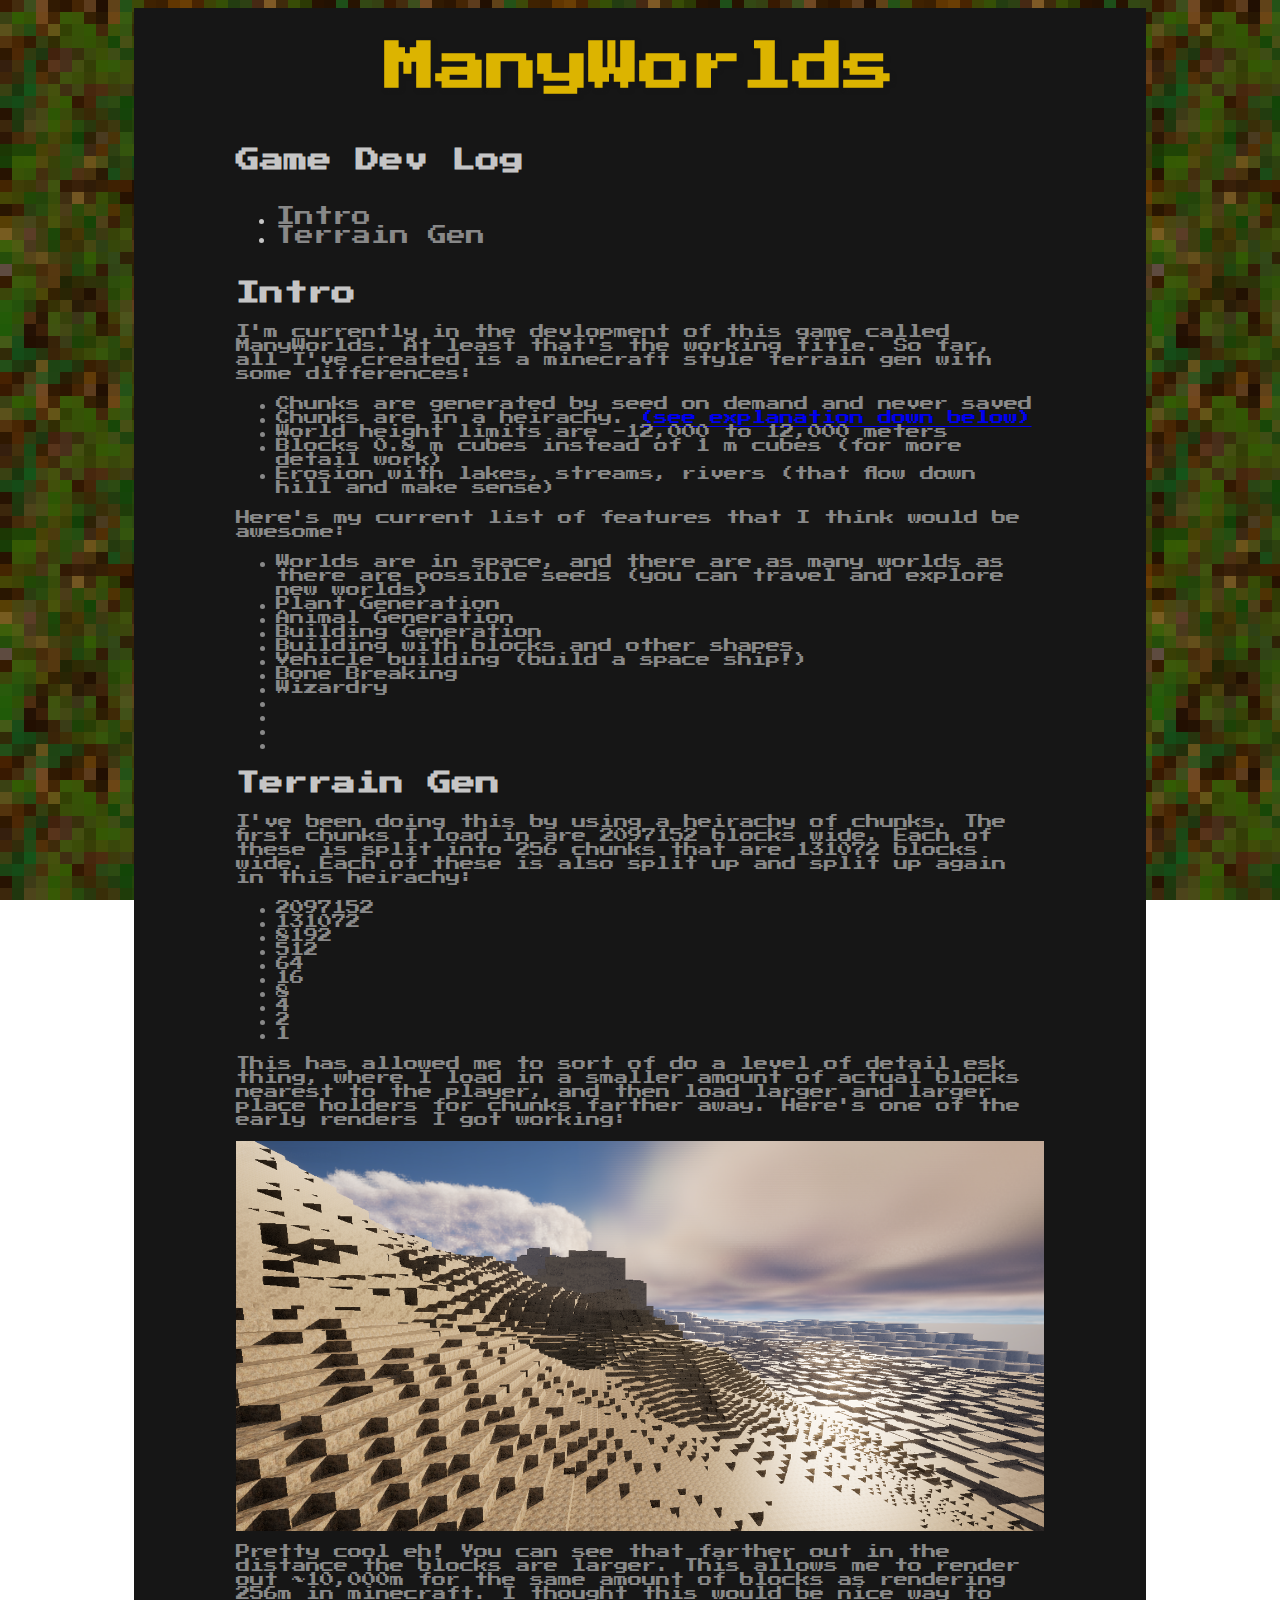
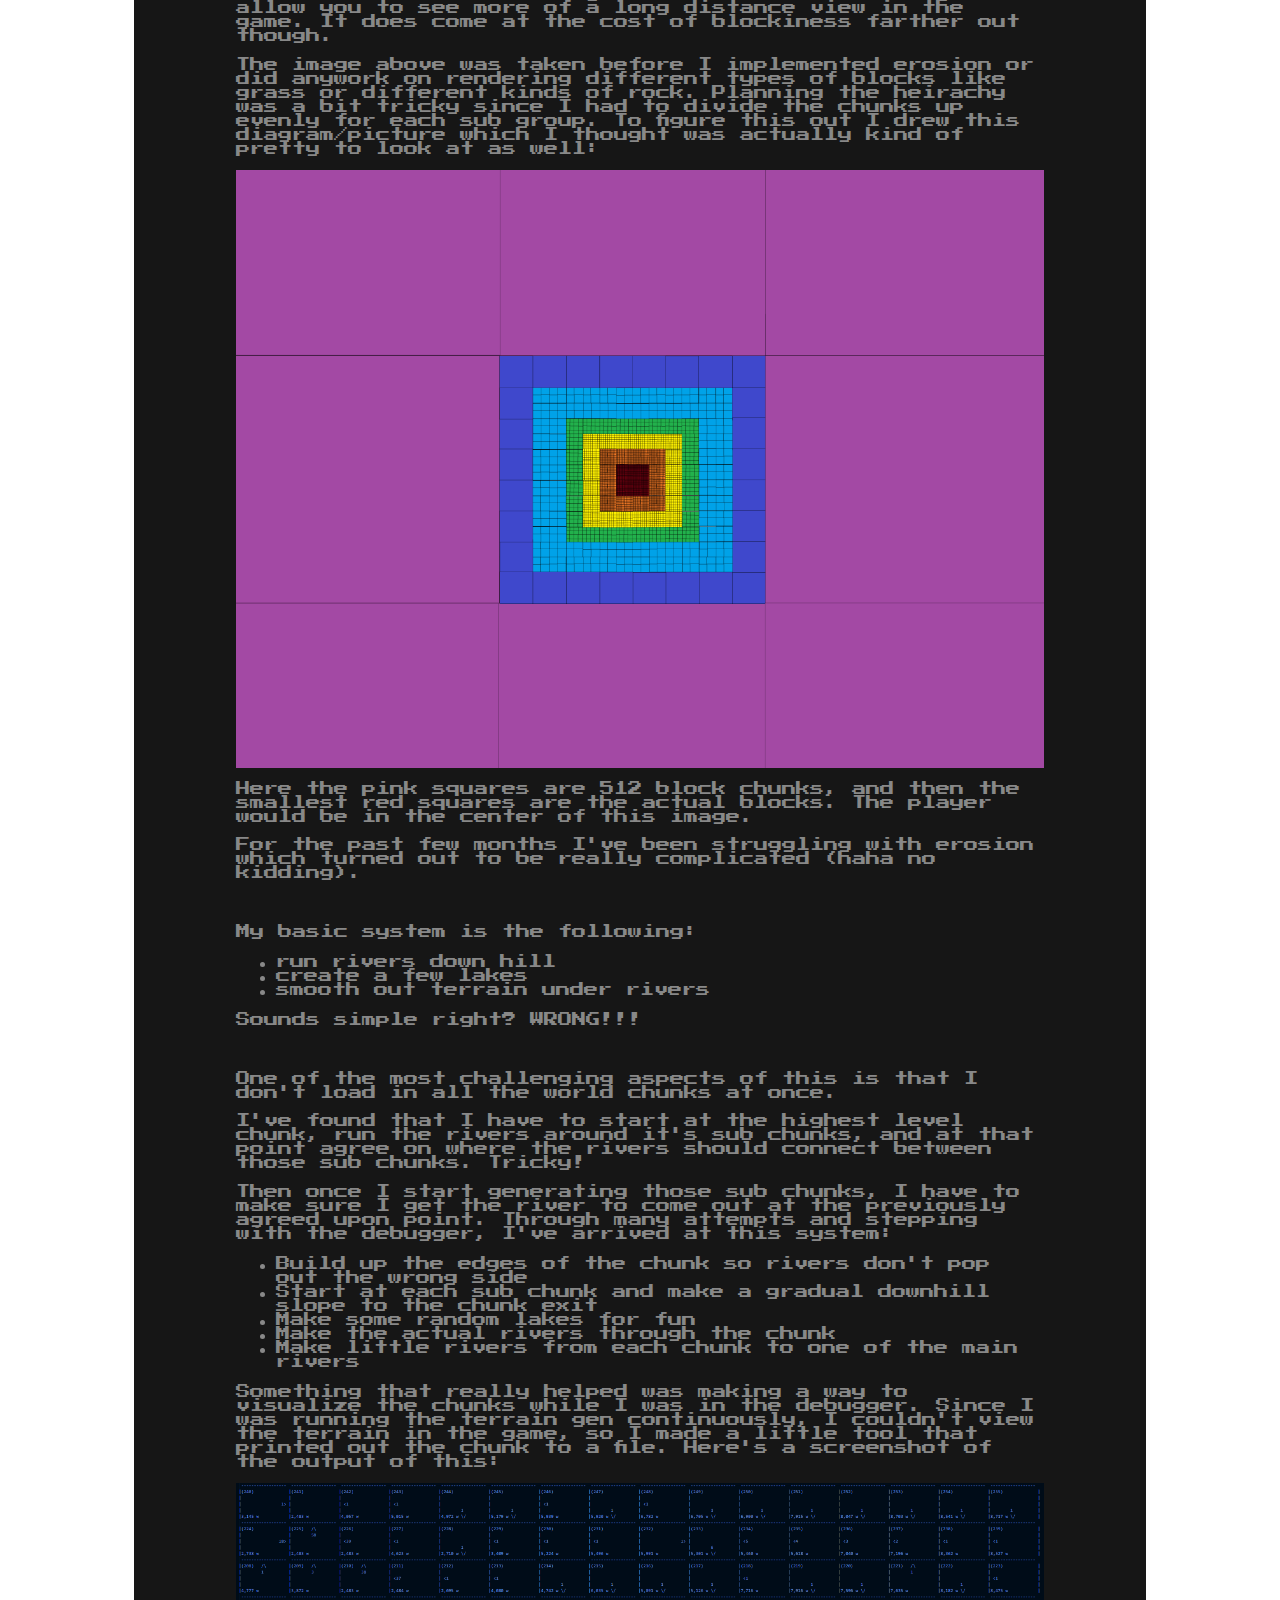
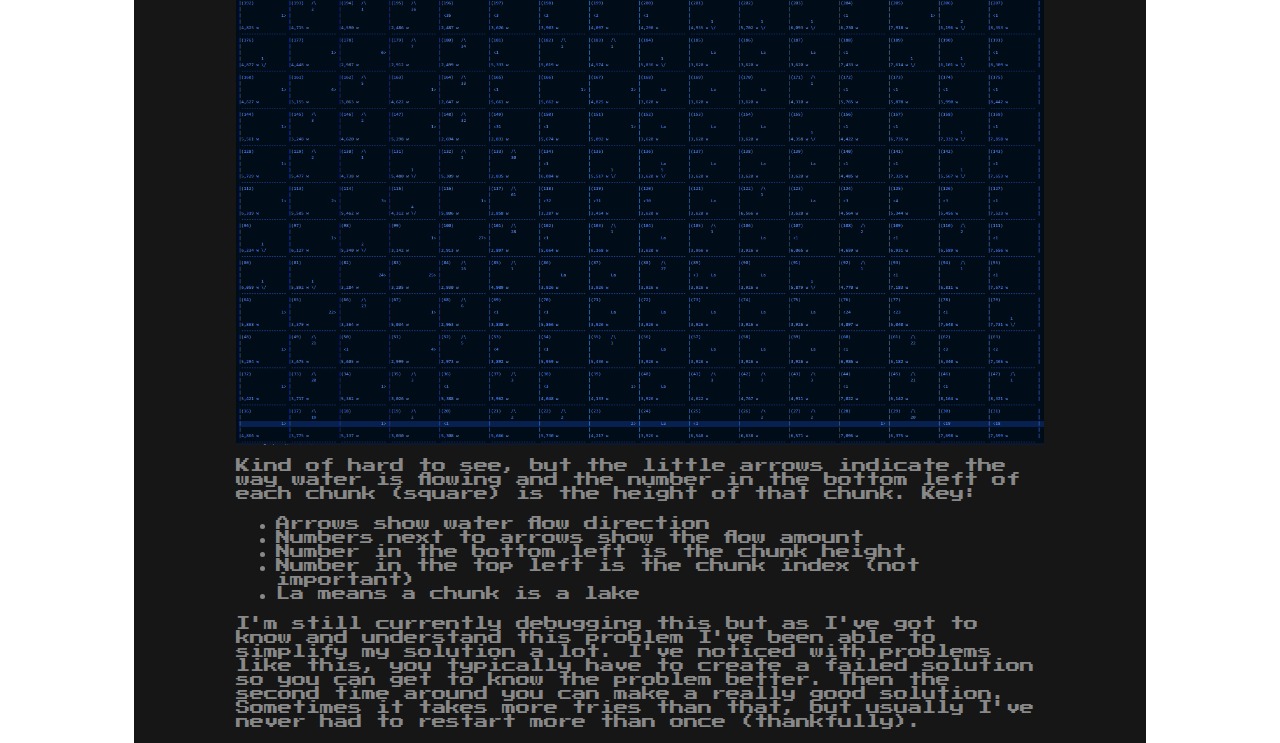
==== pages/game_dev/pages/manyworlds.html @ d238dbfd "Made manyworlds page" ====
<!DOCTYPE html>
<html lang="en">
<head>
    <meta charset="UTF-8">
    <meta name="viewport" content="width=device-width, initial-scale=1.0">
    <title>Game Dev</title>
    <meta name="Game dev log on current projects">
    <link rel="stylesheet" href="manyworlds.css">

    <script src="templates/navItem.js"></script>

    <!-- Google Fonts -->
    <link rel="preconnect" href="https://fonts.googleapis.com">
    <link rel="preconnect" href="https://fonts.gstatic.com" crossorigin>
    <link href="https://fonts.googleapis.com/css2?family=Jacquarda+Bastarda+9&family=Press+Start+2P&display=swap" rel="stylesheet">
</head>
<body>
    <div id="startArea">
        <div id="widthSet">

            <div id="marginSet">
                <header id="title">
                    <h1>ManyWorlds</h1>
                </header>
                
    
    
                <h2>Game Dev Log</h2>
    
                <div id="navbar">
                    <ul>
                        <li><a class="contentsListItem" href="#intro">Intro</a></li>
                        <li><a class="contentsListItem" href="#terrainGen">Terrain Gen</a></li>
                    </ul>
                </div>
    
                <div id="content">
                    <div id="intro">
                        <h2>Intro</h2>
                        <p class="text">
                            I'm currently in the devlopment of this game called ManyWorlds. At least that's the working title. 
                            So far, all I've created is a minecraft style terrain gen with some differences:
                        </p>
                        <ul>
                            <li class="text">Chunks are generated by seed on demand and never saved</li>
                            <li class="text">Chunks are in a heirachy. <a href="#terrainGen">(see explanation down below)</a></li>
                            <li class="text">World height limits are -12,000 to 12,000 meters</li>
                            <li class="text">Blocks 0.8 m cubes instead of 1 m cubes (for more detail work)</li>
                            <li class="text">Erosion with lakes, streams, rivers (that flow down hill and make sense)</li>
                        </ul>
                        <p class="text">
                            Here's my current list of features that I think would be awesome:
                        </p>
                        <ul>
                            <li class="text">Worlds are in space, and there are as many worlds as there are possible seeds (you can travel and explore new worlds)</li>
                            <li class="text">Plant Generation</li>
                            <li class="text">Animal Generation</li>
                            <li class="text">Building Generation</li>
                            <li class="text">Building with blocks and other shapes</li>
                            <li class="text">Vehicle building (build a space ship!)</li>
                            <li class="text">Bone Breaking</li>
                            <li class="text">Wizardry</li>
                            <li class="text"></li>
                            <li class="text"></li>
                            <li class="text"></li>
                            <li class="text"></li>
                        </ul>
                    </div>
                    <div id="terrainGen">
                        <h2>Terrain Gen</h2>
                        <p class="text">
                            I've been doing this by using a heirachy of chunks. The first chunks I load in are 2097152 blocks wide.
                            Each of these is split into 256 chunks that are 131072 blocks wide. Each of these is also split up and split
                            up again in this heirachy:
                        </p>
                        <ul>
                            <li class="text">2097152</li>
                            <li class="text">131072</li>
                            <li class="text">8192</li>
                            <li class="text">512</li>
                            <li class="text">64</li>
                            <li class="text">16</li>
                            <li class="text">8</li>
                            <li class="text">4</li>
                            <li class="text">2</li>
                            <li class="text">1</li>
                        </ul>
                        <p class="text">
                            This has allowed me to sort of do a level of detail esk thing, where I load in a smaller amount of actual blocks nearest
                            to the player, and then load larger and larger place holders for chunks farther away. Here's one of the early renders I 
                            got working:
                        </p>
                        <img class="pic" src="../../../images/game-dev/worldGenInitial.png">
                        <p class="text">
                            Pretty cool eh! You can see that farther out in the distance the blocks are larger. This allows me to render out ~10,000m for the
                            same amount of blocks as rendering 256m in minecraft. I thought this would be nice way to allow you to see more of a long distance view in the game.
                            It does come at the cost of blockiness farther out though.
                        </p>
                        <p class="text">
                            The image above was taken before I implemented erosion or did anywork on rendering different types of blocks like grass or different kinds of rock.
                            Planning the heirachy was a bit tricky since I had to divide the chunks up evenly for each sub group. To figure this out I drew this diagram/picture which
                            I thought was actually kind of pretty to look at as well:
                        </p>
                        <img class="pic" src="../../../images/game-dev/ChunksMore.png">
                        <p class="text">
                            Here the pink squares are 512 block chunks, and then the smallest red squares are the actual blocks. The player would be in 
                            the center of this image.
                        </p>
                        <p class="text">
                            For the past few months I've been struggling with erosion which turned out to be really complicated (haha no kidding). 
                        </p>
                        <br>
                        <p class="text">
                            My basic system is the following:
                        </p>
                        <ul>
                            <li class="text">run rivers down hill</li>
                            <li class="text">create a few lakes</li>
                            <li class="text">smooth out terrain under rivers</li>
                        </ul>
                        <p class="text">
                            Sounds simple right? WRONG!!!
                        </p>
                        <br>
                        <p class="text">
                            One of the most challenging aspects of this is that I don't load in all the world chunks at once.
                        </p>
                        <p class="text">
                            I've found that I have to start at the highest level chunk, run the rivers around it's sub chunks, and at that point agree on where the rivers should connect
                            between those sub chunks. Tricky!
                        </p>
                        <p class="text">
                            Then once I start generating those sub chunks, I have to make sure I get the river to come out at the previously agreed upon point. Through many attempts and
                            stepping with the debugger, I've arrived at this system:
                        </p>
                        <ul>
                            <li class="text">Build up the edges of the chunk so rivers don't pop out the wrong side</li>
                            <li class="text">Start at each sub chunk and make a gradual downhill slope to the chunk exit</li>
                            <li class="text">Make some random lakes for fun</li>
                            <li class="text">Make the actual rivers through the chunk</li>
                            <li class="text">Make little rivers from each chunk to one of the main rivers</li>
                        </ul>
                        <p class="text">
                            Something that really helped was making a way to visualize the chunks while I was in the debugger. Since I was running the terrain gen continuously, I couldn't view
                            the terrain in the game, so I made a little tool that printed out the chunk to a file. Here's a screenshot of the output of this:
                        </p>
                        <img class="pic" src="../../../images/game-dev/Screenshot 2024-02-19 204008.png">
                        <p class="text">
                            Kind of hard to see, but the little arrows indicate the way water is flowing and the number in the bottom left of each chunk (square) is the height of that chunk. 
                            Key:
                        </p>
                        <ul>
                            <li class="text">Arrows show water flow direction</li>
                            <li class="text">Numbers next to arrows show the flow amount</li>
                            <li class="text">Number in the bottom left is the chunk height</li>
                            <li class="text">Number in the top left is the chunk index (not important)</li>
                            <li class="text">La means a chunk is a lake</li>
                        </ul>
                        <p class="text">
                            I'm still currently debugging this but as I've got to know and understand this problem I've been able to simplify my solution a lot. I've noticed with problems like
                            this, you typically have to create a failed solution so you can get to know the problem better. Then the second time around you can make a really good solution. Sometimes
                            it takes more tries than that, but usually I've never had to restart more than once (thankfully).
                        </p>


                </div>
            </div>
            
    
        </div>
    </div>
    


</body>
</html>
---- pages/game_dev/pages/manyworlds.css ----
body {
    /* background-color: #183262; */
    background-image: url('../../../images/game-dev/moss_sparse.png');
    background-size: 30%;
    background-repeat: repeat;
    background-attachment: fixed; /* This will make the background image fixed, creating a parallax effect */


    color: #c5c5c5;

    font-family: "Press Start 2P", system-ui;
    font-weight: 400;
    font-style: normal;
}


#startArea {
    display: flex;
    flex-direction: column;
    align-items: center;
    justify-content: top;
    height: 100vh;

}

#widthSet {
    display: flex;
    flex-direction: column;
    align-items: center;
    justify-content: top;
    width: 80%;

    background-color: #161616;
}

#marginSet {
    width: 80%;
}


#title {
    display: flex;
    flex-direction: column;
    justify-content: center;  /* align horizontal */
    align-items: center;  /* align vertical */
    text-align: center;
    flex: 3;
    color:#dcb400;
    font-size: 1.6em;
    text-shadow: 2px 2px 4px #161616;
}


#navbar {

    display: flex;
    flex-direction: column;
    
    justify-content: space-between;  /* align horizontal */
    align-items: start;  /* align vertical */
    
}

.contentsListItem {
    color: #888888;
    text-decoration: none;
    font-size: 1.2em;
}

.text {
    
    color: #888888;
    font-size: .9em;
}

.pic {
    width: 100%;
}
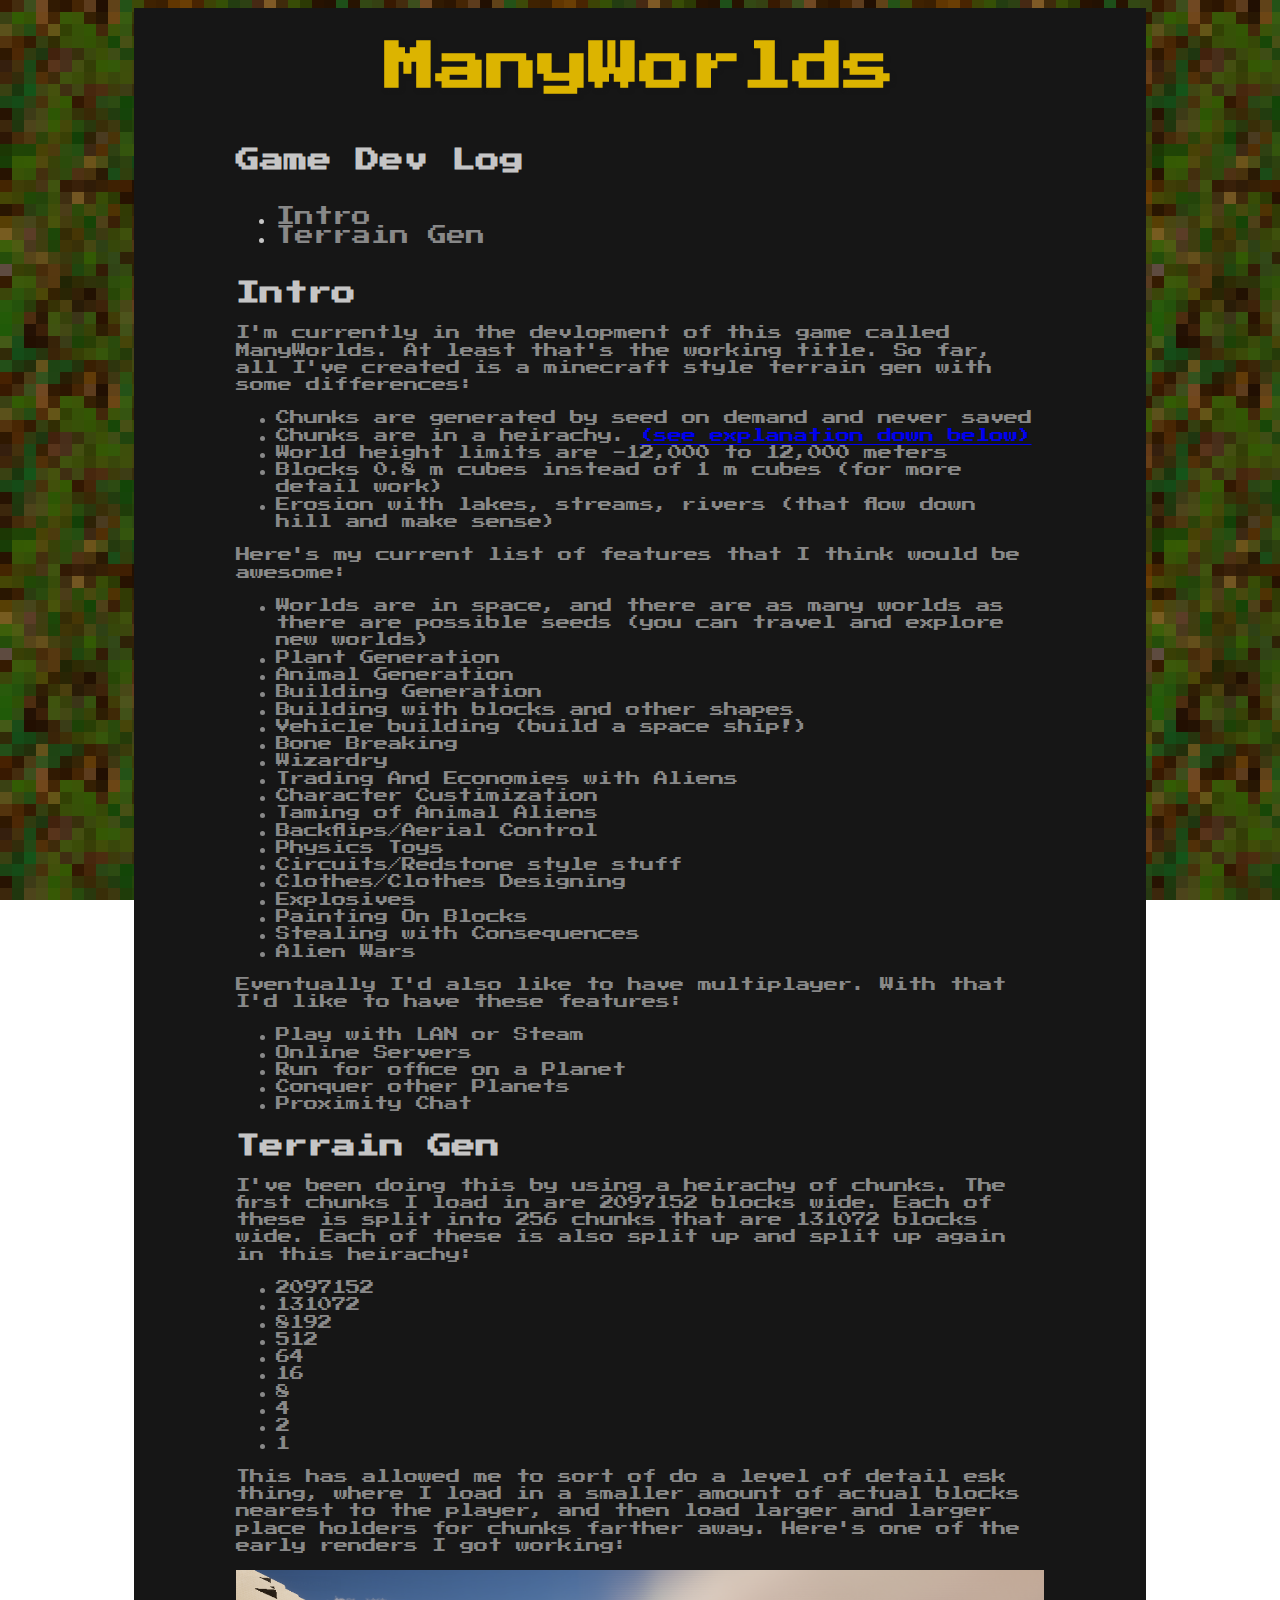
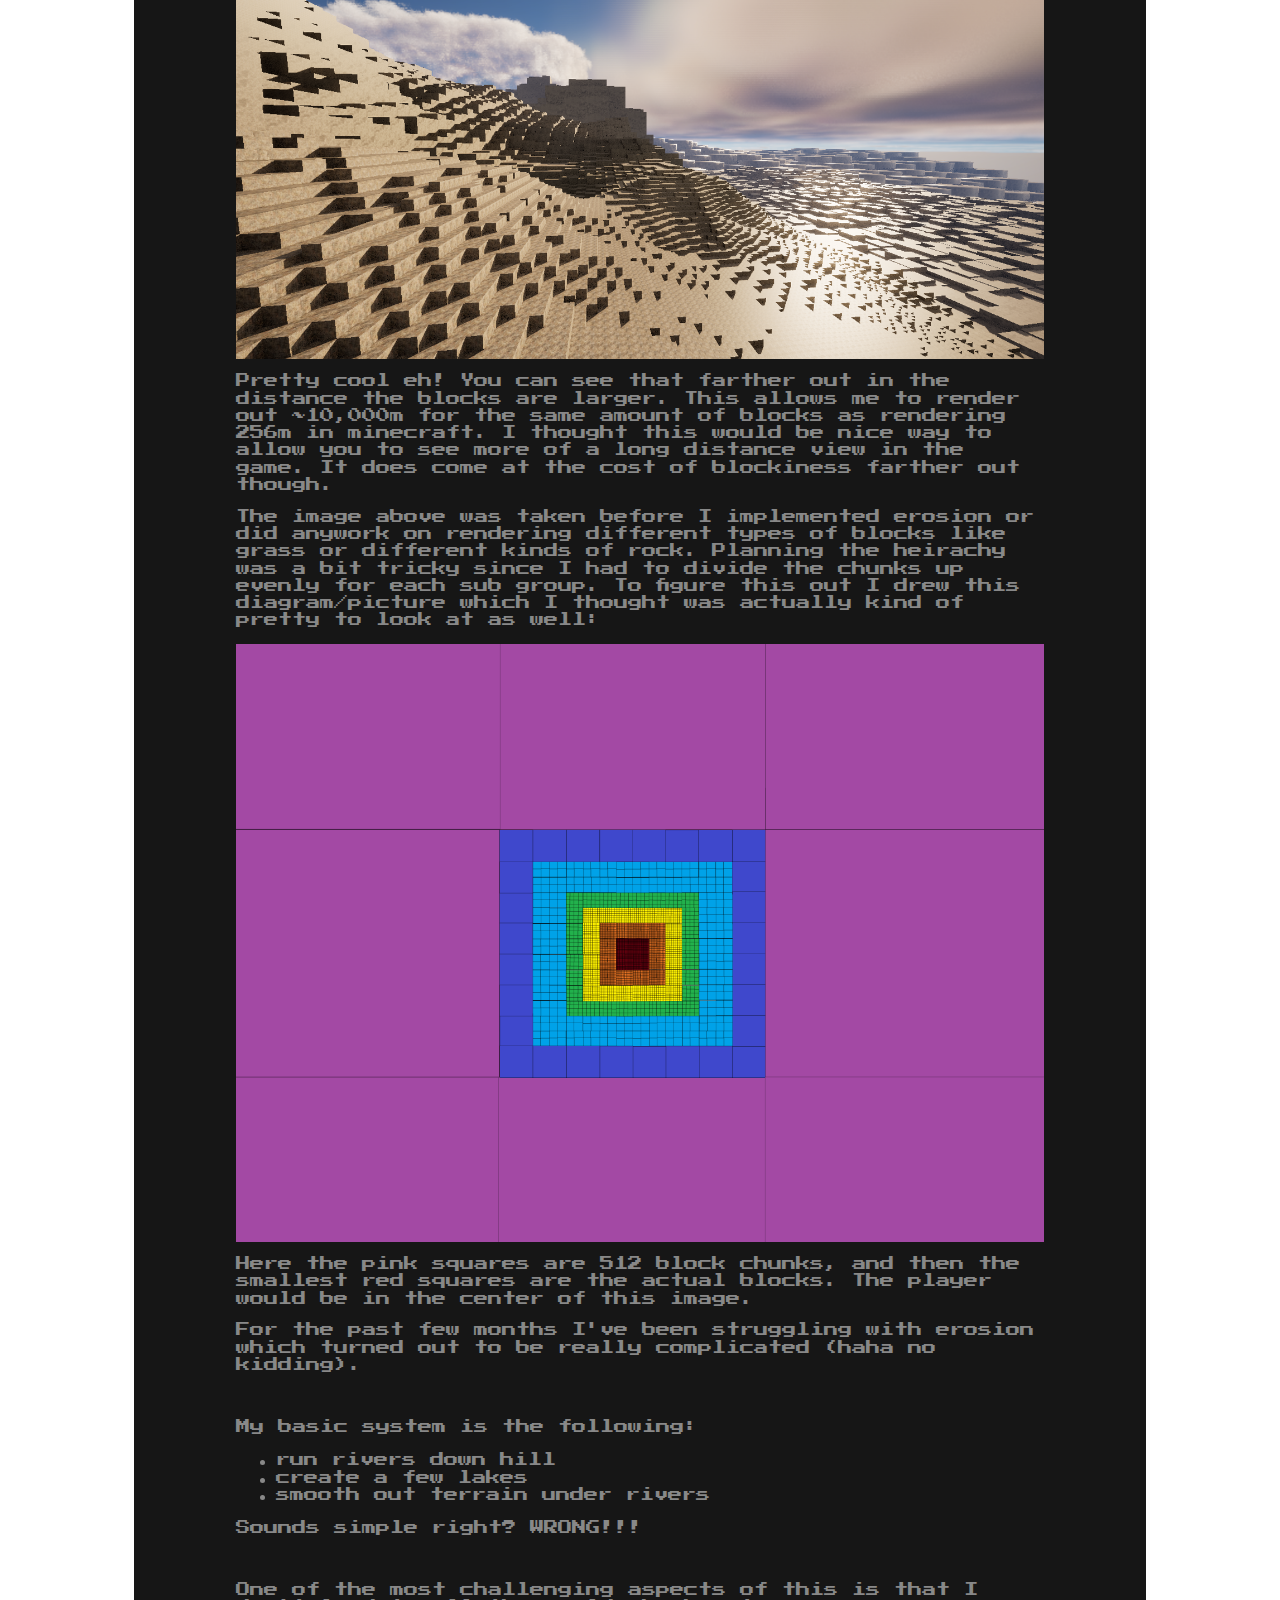
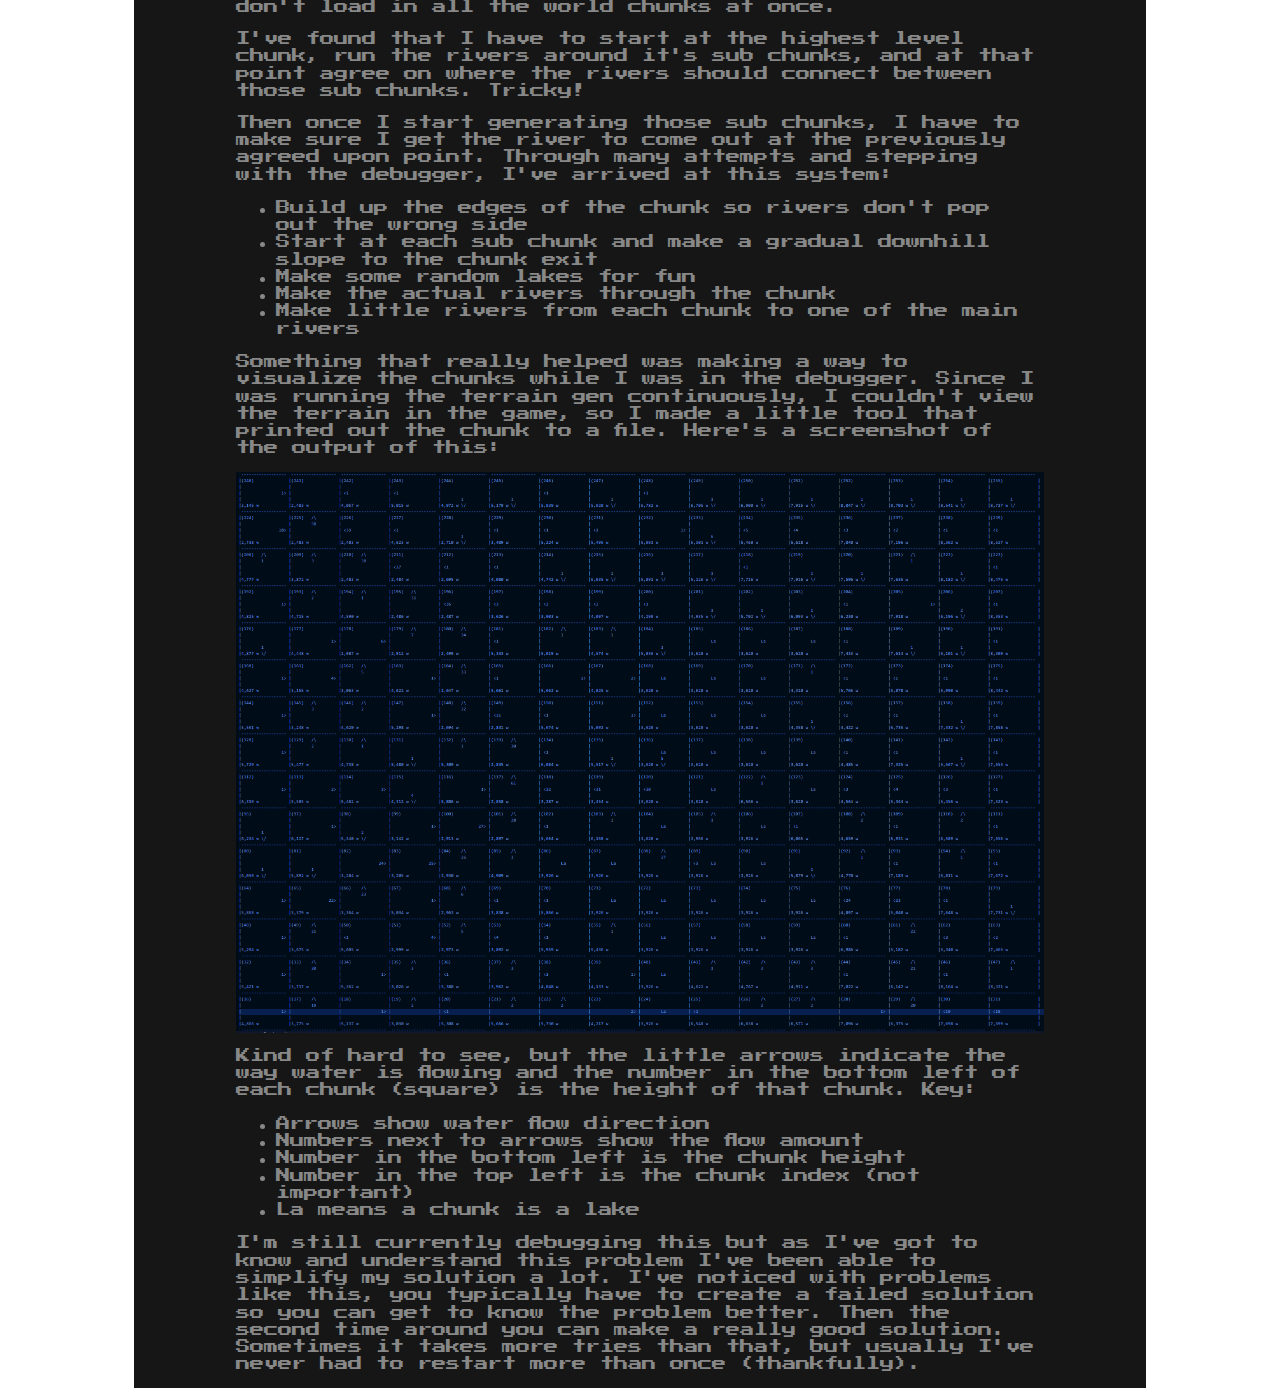
==== commit 5f48649a: "More ideas for manywordls" ====
--- a/pages/game_dev/pages/manyworlds.html
+++ b/pages/game_dev/pages/manyworlds.html
@@ -60,10 +60,27 @@
                             <li class="text">Vehicle building (build a space ship!)</li>
                             <li class="text">Bone Breaking</li>
                             <li class="text">Wizardry</li>
-                            <li class="text"></li>
-                            <li class="text"></li>
-                            <li class="text"></li>
-                            <li class="text"></li>
+                            <li class="text">Trading And Economies with Aliens</li>
+                            <li class="text">Character Custimization</li>
+                            <li class="text">Taming of Animal Aliens</li>
+                            <li class="text">Backflips/Aerial Control</li>
+                            <li class="text">Physics Toys</li>
+                            <li class="text">Circuits/Redstone style stuff</li>
+                            <li class="text">Clothes/Clothes Designing</li>
+                            <li class="text">Explosives</li>
+                            <li class="text">Painting On Blocks</li>
+                            <li class="text">Stealing with Consequences</li>
+                            <li class="text">Alien Wars</li>
+                        </ul>
+                        <p class="text">
+                            Eventually I'd also like to have multiplayer. With that I'd like to have these features:
+                        </p>
+                        <ul>
+                            <li class="text">Play with LAN or Steam</li>
+                            <li class="text">Online Servers</li>
+                            <li class="text">Run for office on a Planet</li>
+                            <li class="text">Conquer other Planets</li>
+                            <li class="text">Proximity Chat</li>
                         </ul>
                     </div>
                     <div id="terrainGen">
--- a/pages/game_dev/pages/manyworlds.css
+++ b/pages/game_dev/pages/manyworlds.css
@@ -73,6 +73,7 @@
     
     color: #888888;
     font-size: .9em;
+    line-height: 1.2;
 }
 
 .pic {
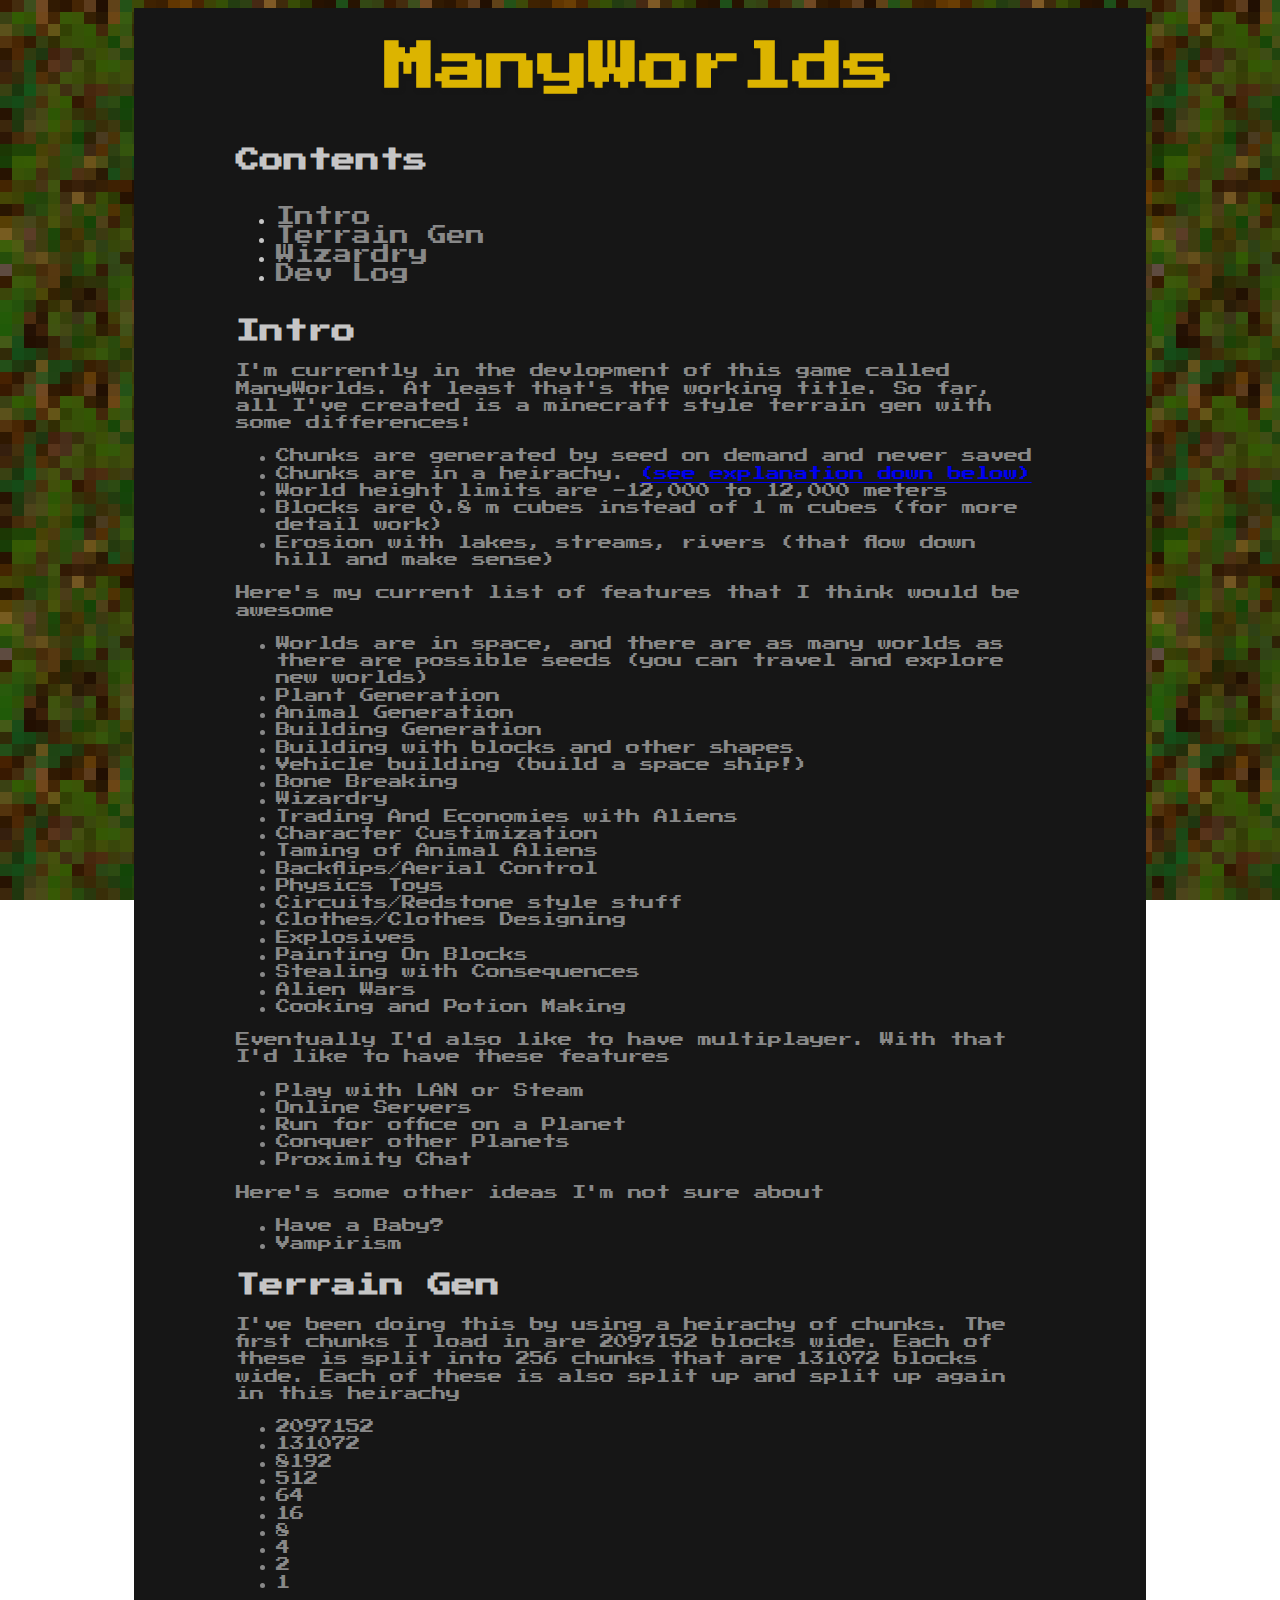
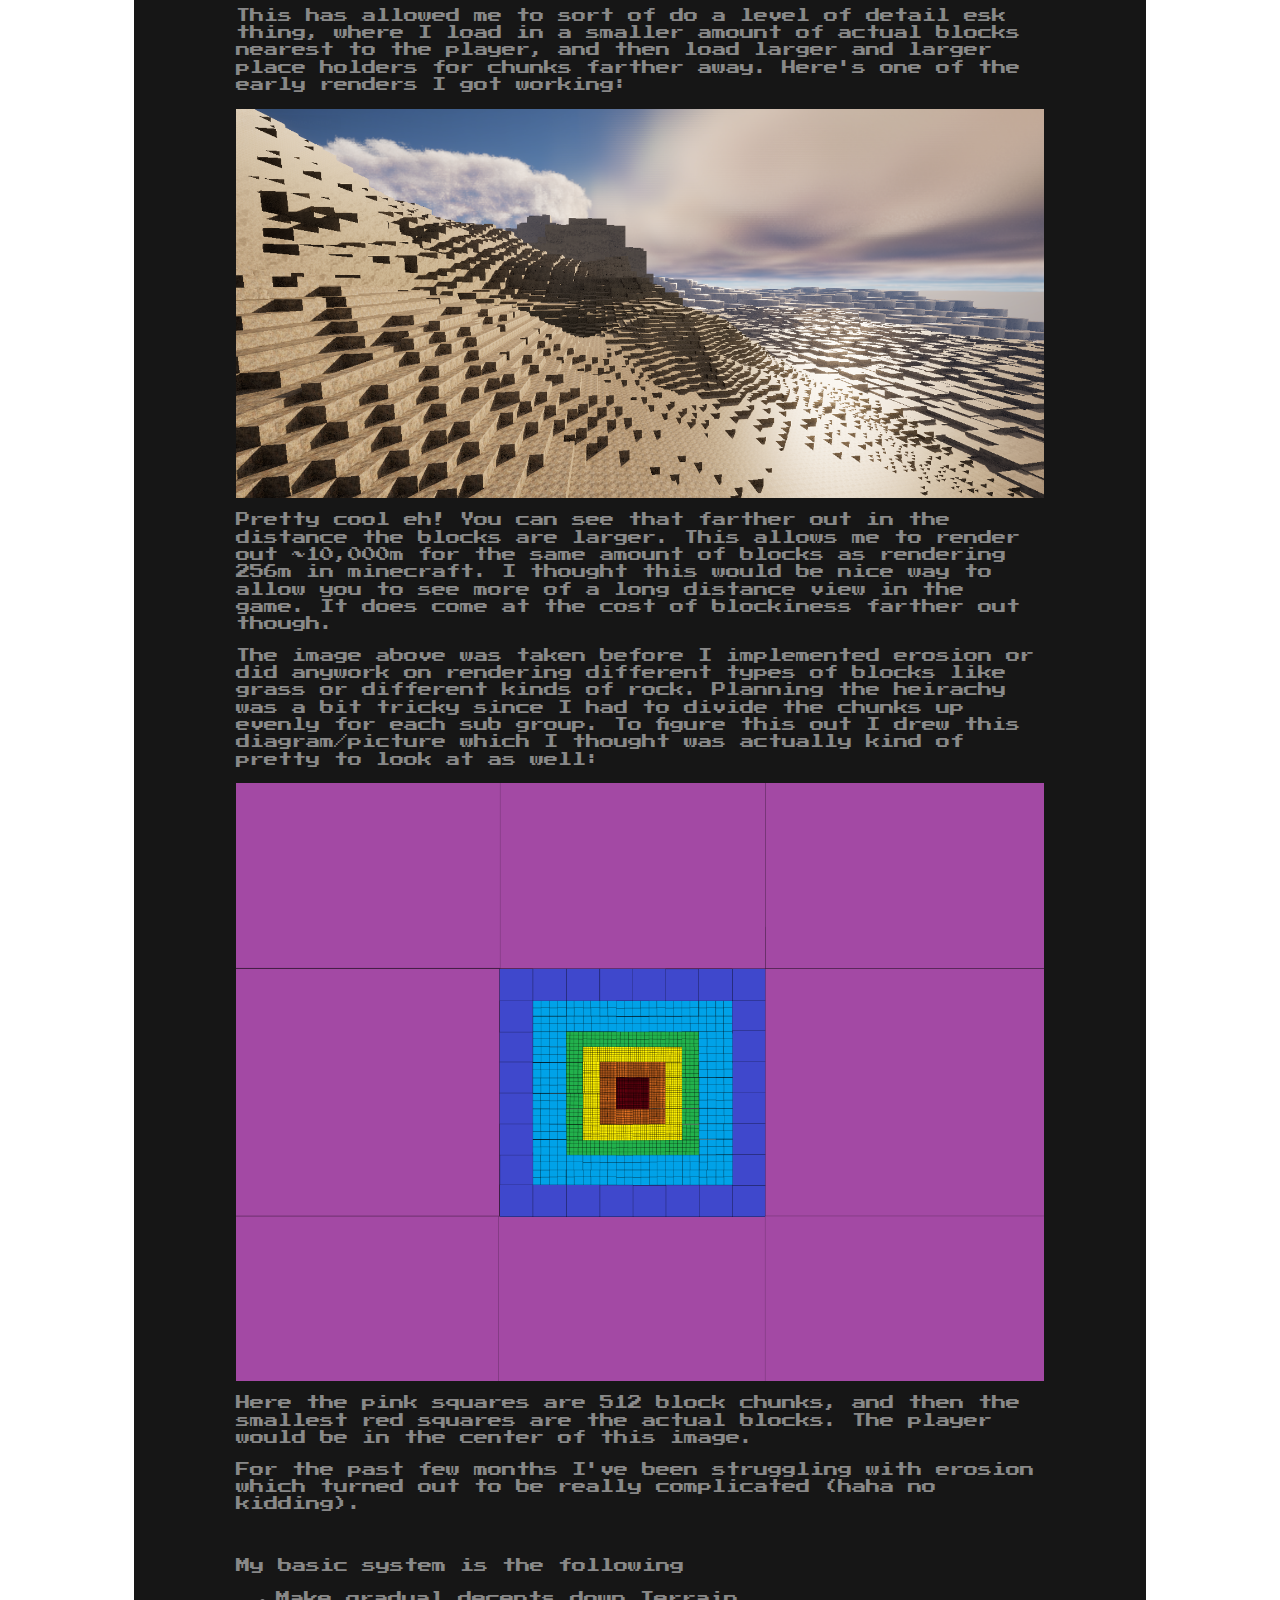
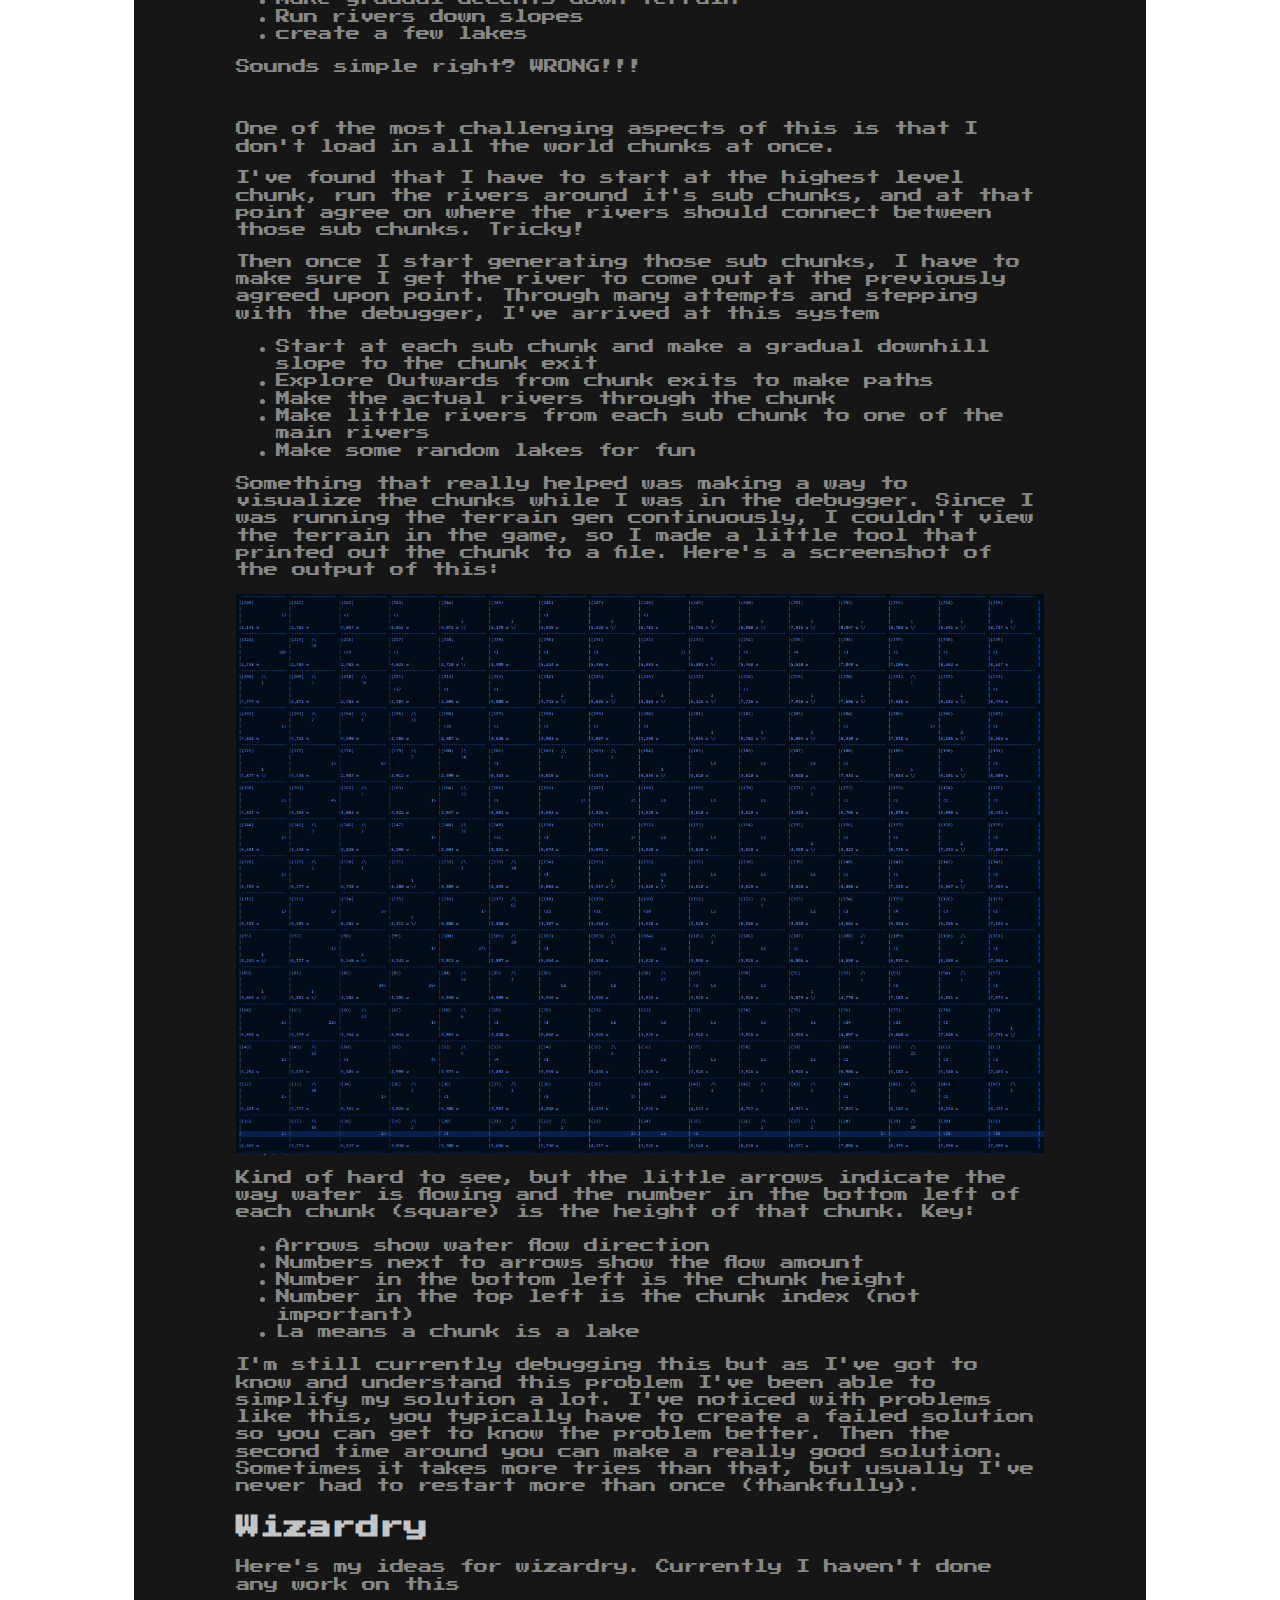
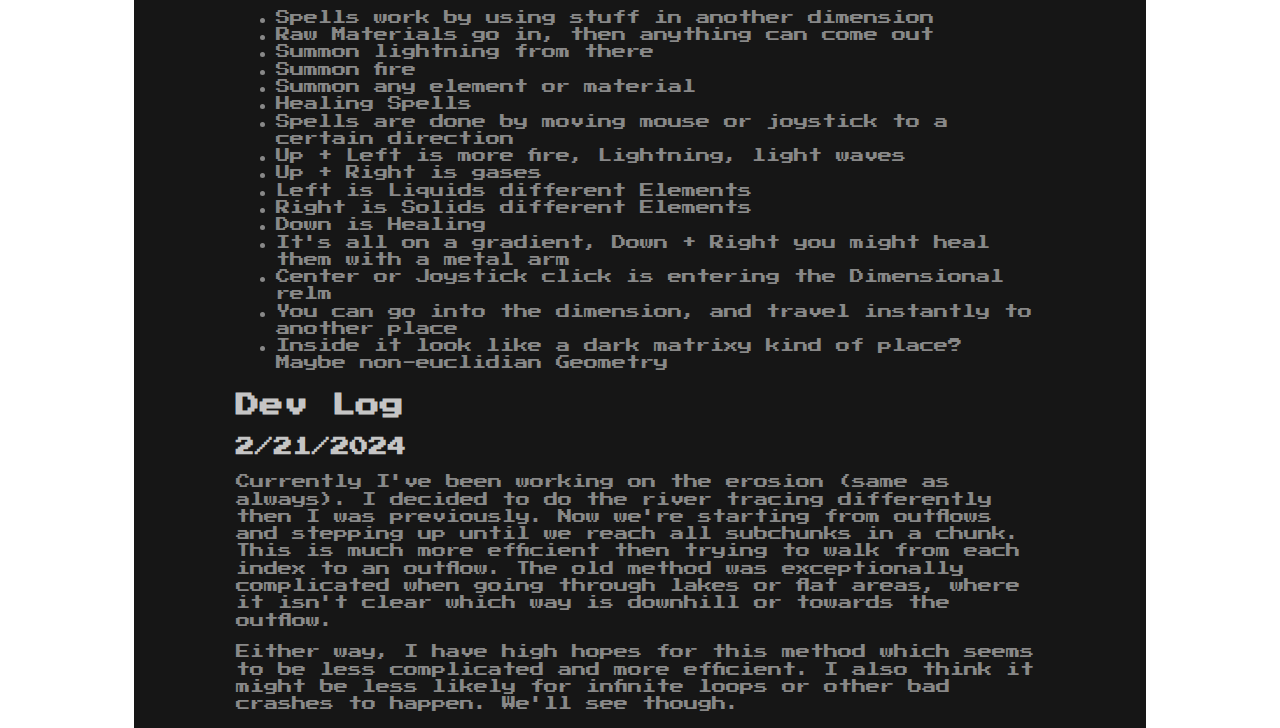
==== commit 98b0e1ea: "Update" ====
--- a/pages/game_dev/pages/manyworlds.html
+++ b/pages/game_dev/pages/manyworlds.html
@@ -25,12 +25,14 @@
                 
     
     
-                <h2>Game Dev Log</h2>
+                <h2>Contents</h2>
     
                 <div id="navbar">
                     <ul>
                         <li><a class="contentsListItem" href="#intro">Intro</a></li>
                         <li><a class="contentsListItem" href="#terrainGen">Terrain Gen</a></li>
+                        <li><a class="contentsListItem" href="#wizardry">Wizardry</a></li>
+                        <li><a class="contentsListItem" href="#devLog">Dev Log</a></li>
                     </ul>
                 </div>
     
@@ -45,11 +47,11 @@
                             <li class="text">Chunks are generated by seed on demand and never saved</li>
                             <li class="text">Chunks are in a heirachy. <a href="#terrainGen">(see explanation down below)</a></li>
                             <li class="text">World height limits are -12,000 to 12,000 meters</li>
-                            <li class="text">Blocks 0.8 m cubes instead of 1 m cubes (for more detail work)</li>
+                            <li class="text">Blocks are 0.8 m cubes instead of 1 m cubes (for more detail work)</li>
                             <li class="text">Erosion with lakes, streams, rivers (that flow down hill and make sense)</li>
                         </ul>
                         <p class="text">
-                            Here's my current list of features that I think would be awesome:
+                            Here's my current list of features that I think would be awesome
                         </p>
                         <ul>
                             <li class="text">Worlds are in space, and there are as many worlds as there are possible seeds (you can travel and explore new worlds)</li>
@@ -71,9 +73,10 @@
                             <li class="text">Painting On Blocks</li>
                             <li class="text">Stealing with Consequences</li>
                             <li class="text">Alien Wars</li>
-                        </ul>
-                        <p class="text">
-                            Eventually I'd also like to have multiplayer. With that I'd like to have these features:
+                            <li class="text">Cooking and Potion Making</li>
+                        </ul>
+                        <p class="text">
+                            Eventually I'd also like to have multiplayer. With that I'd like to have these features
                         </p>
                         <ul>
                             <li class="text">Play with LAN or Steam</li>
@@ -82,13 +85,21 @@
                             <li class="text">Conquer other Planets</li>
                             <li class="text">Proximity Chat</li>
                         </ul>
-                    </div>
+                        <p class="text">
+                            Here's some other ideas I'm not sure about
+                        </p>
+                        <ul>
+                            <li class="text">Have a Baby?</li>
+                            <li class="text">Vampirism</li>
+                        </ul>
+                    </div>
+
                     <div id="terrainGen">
                         <h2>Terrain Gen</h2>
                         <p class="text">
                             I've been doing this by using a heirachy of chunks. The first chunks I load in are 2097152 blocks wide.
                             Each of these is split into 256 chunks that are 131072 blocks wide. Each of these is also split up and split
-                            up again in this heirachy:
+                            up again in this heirachy
                         </p>
                         <ul>
                             <li class="text">2097152</li>
@@ -128,12 +139,12 @@
                         </p>
                         <br>
                         <p class="text">
-                            My basic system is the following:
-                        </p>
-                        <ul>
-                            <li class="text">run rivers down hill</li>
+                            My basic system is the following
+                        </p>
+                        <ul>
+                            <li class="text">Make gradual decents down Terrain</li>
+                            <li class="text">Run rivers down slopes</li>
                             <li class="text">create a few lakes</li>
-                            <li class="text">smooth out terrain under rivers</li>
                         </ul>
                         <p class="text">
                             Sounds simple right? WRONG!!!
@@ -148,14 +159,14 @@
                         </p>
                         <p class="text">
                             Then once I start generating those sub chunks, I have to make sure I get the river to come out at the previously agreed upon point. Through many attempts and
-                            stepping with the debugger, I've arrived at this system:
-                        </p>
-                        <ul>
-                            <li class="text">Build up the edges of the chunk so rivers don't pop out the wrong side</li>
+                            stepping with the debugger, I've arrived at this system
+                        </p>
+                        <ul>
                             <li class="text">Start at each sub chunk and make a gradual downhill slope to the chunk exit</li>
+                            <li class="text">Explore Outwards from chunk exits to make paths</li>
+                            <li class="text">Make the actual rivers through the chunk</li>
+                            <li class="text">Make little rivers from each sub chunk to one of the main rivers</li>
                             <li class="text">Make some random lakes for fun</li>
-                            <li class="text">Make the actual rivers through the chunk</li>
-                            <li class="text">Make little rivers from each chunk to one of the main rivers</li>
                         </ul>
                         <p class="text">
                             Something that really helped was making a way to visualize the chunks while I was in the debugger. Since I was running the terrain gen continuously, I couldn't view
@@ -179,6 +190,50 @@
                             it takes more tries than that, but usually I've never had to restart more than once (thankfully).
                         </p>
 
+                    </div>
+
+                    <div id="wizardry">
+                        <h2>Wizardry</h2>
+                        <p class="text">
+                            Here's my ideas for wizardry. Currently I haven't done any work on this
+                        </p>
+                        
+                        <ul>
+                            <li class="text">Spells work by using stuff in another dimension</li>
+                            <li class="text">Raw Materials go in, then anything can come out</li>
+                            <li class="text">Summon lightning from there</li>
+                            <li class="text">Summon fire</li>
+                            <li class="text">Summon any element or material</li>
+                            <li class="text">Healing Spells</li>
+                            <li class="text">Spells are done by moving mouse or joystick to a certain direction</li>
+                            <li class="text">Up + Left is more fire, Lightning, light waves</li>
+                            <li class="text">Up + Right is gases</li>
+                            <li class="text">Left is Liquids different Elements</li>
+                            <li class="text">Right is Solids different Elements</li>
+                            <li class="text">Down is Healing</li>
+                            <li class="text">It's all on a gradient, Down + Right you might heal them with a metal arm</li>
+                            <li class="text">Center or Joystick click is entering the Dimensional relm</li>
+                            <li class="text">You can go into the dimension, and travel instantly to another place</li>
+                            <li class="text">Inside it look like a dark matrixy kind of place? Maybe non-euclidian Geometry</li>
+                        </ul>
+                    </div>
+
+
+                    <div id="devLog">
+                        <h2>Dev Log</h2>
+                        <h3>2/21/2024</h3>
+                        <p class="text">
+                            Currently I've been working on the erosion (same as always). I decided to do the river tracing differently
+                            then I was previously. Now we're starting from outflows and stepping up until we reach all subchunks in a chunk. This is
+                            much more efficient then trying to walk from each index to an outflow. The old method was exceptionally complicated
+                            when going through lakes or flat areas, where it isn't clear which way is downhill or towards the outflow. 
+                        </p>
+                        <p class="text">
+                            Either way, I have high hopes for this method which seems to be less complicated and more efficient. I also think it
+                            might be less likely for infinite loops or other bad crashes to happen. We'll see though.
+                        </p>
+                    </div>
+
 
                 </div>
             </div>
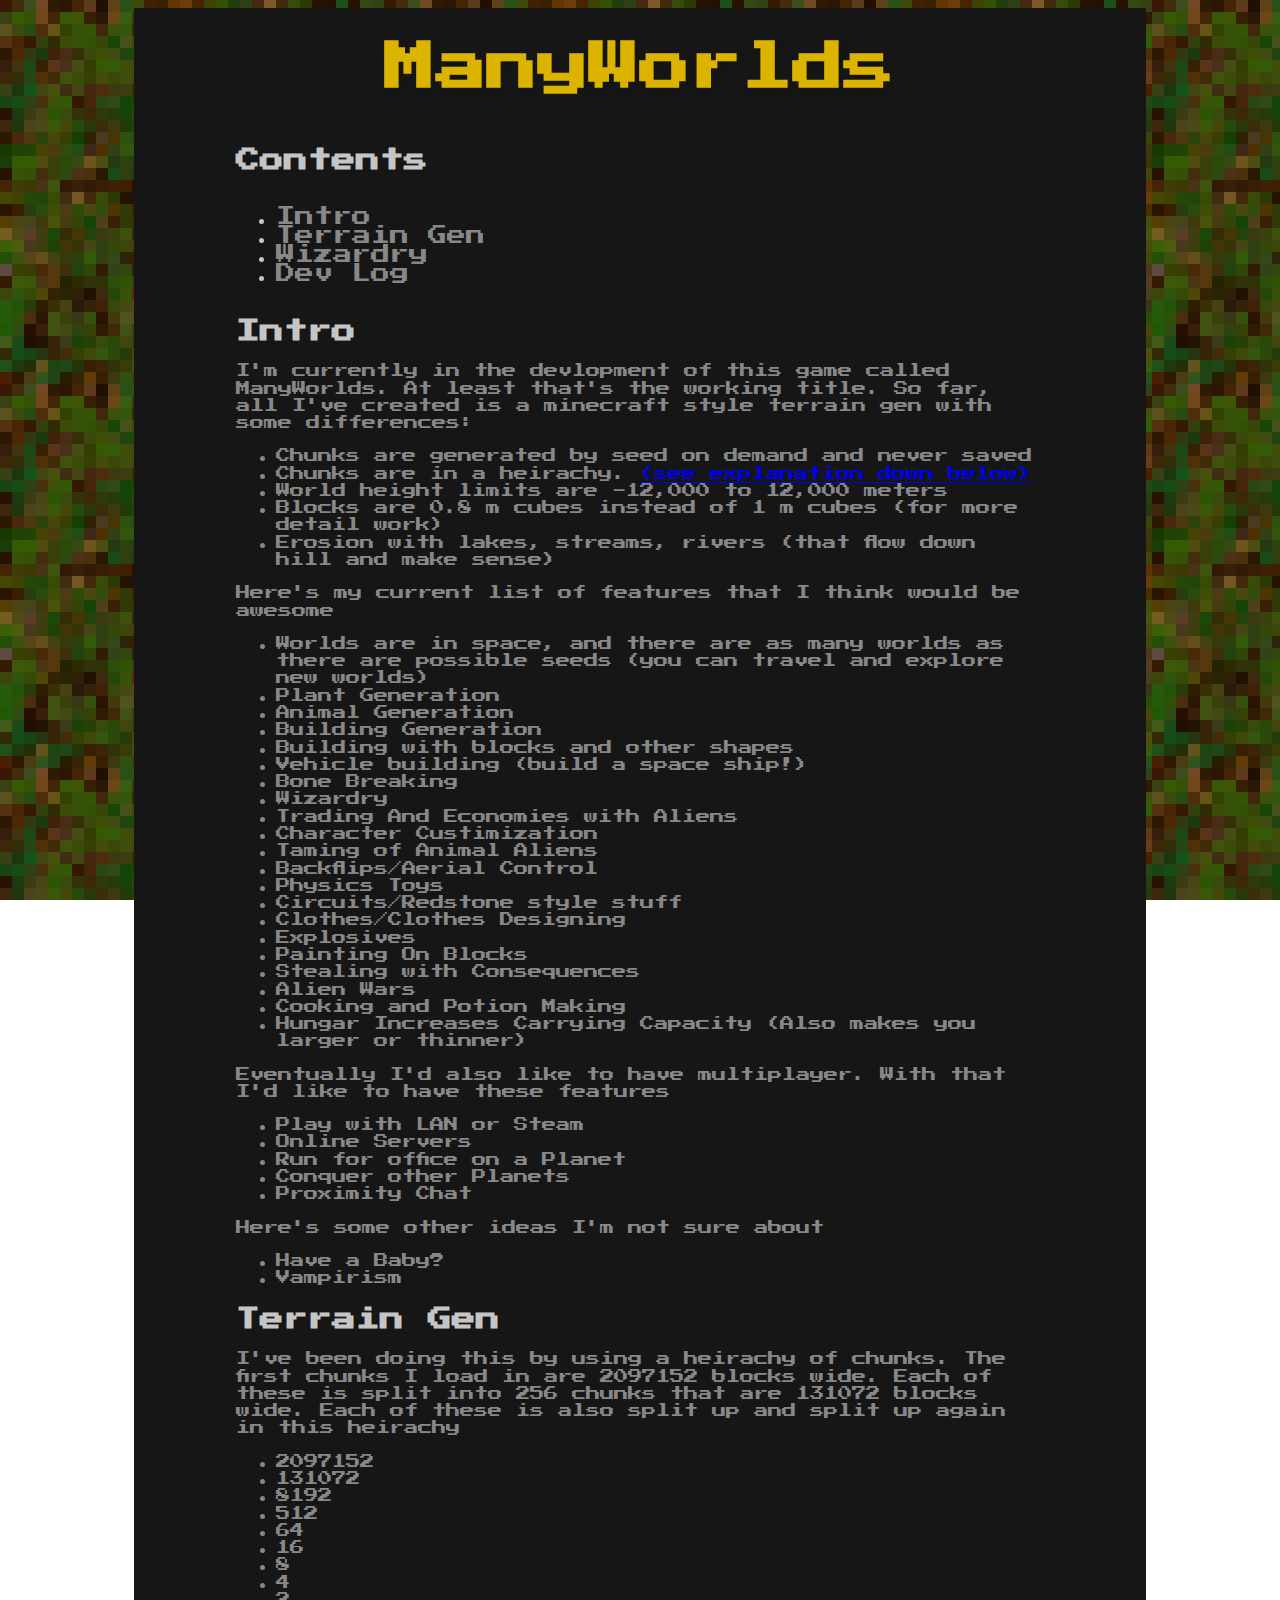
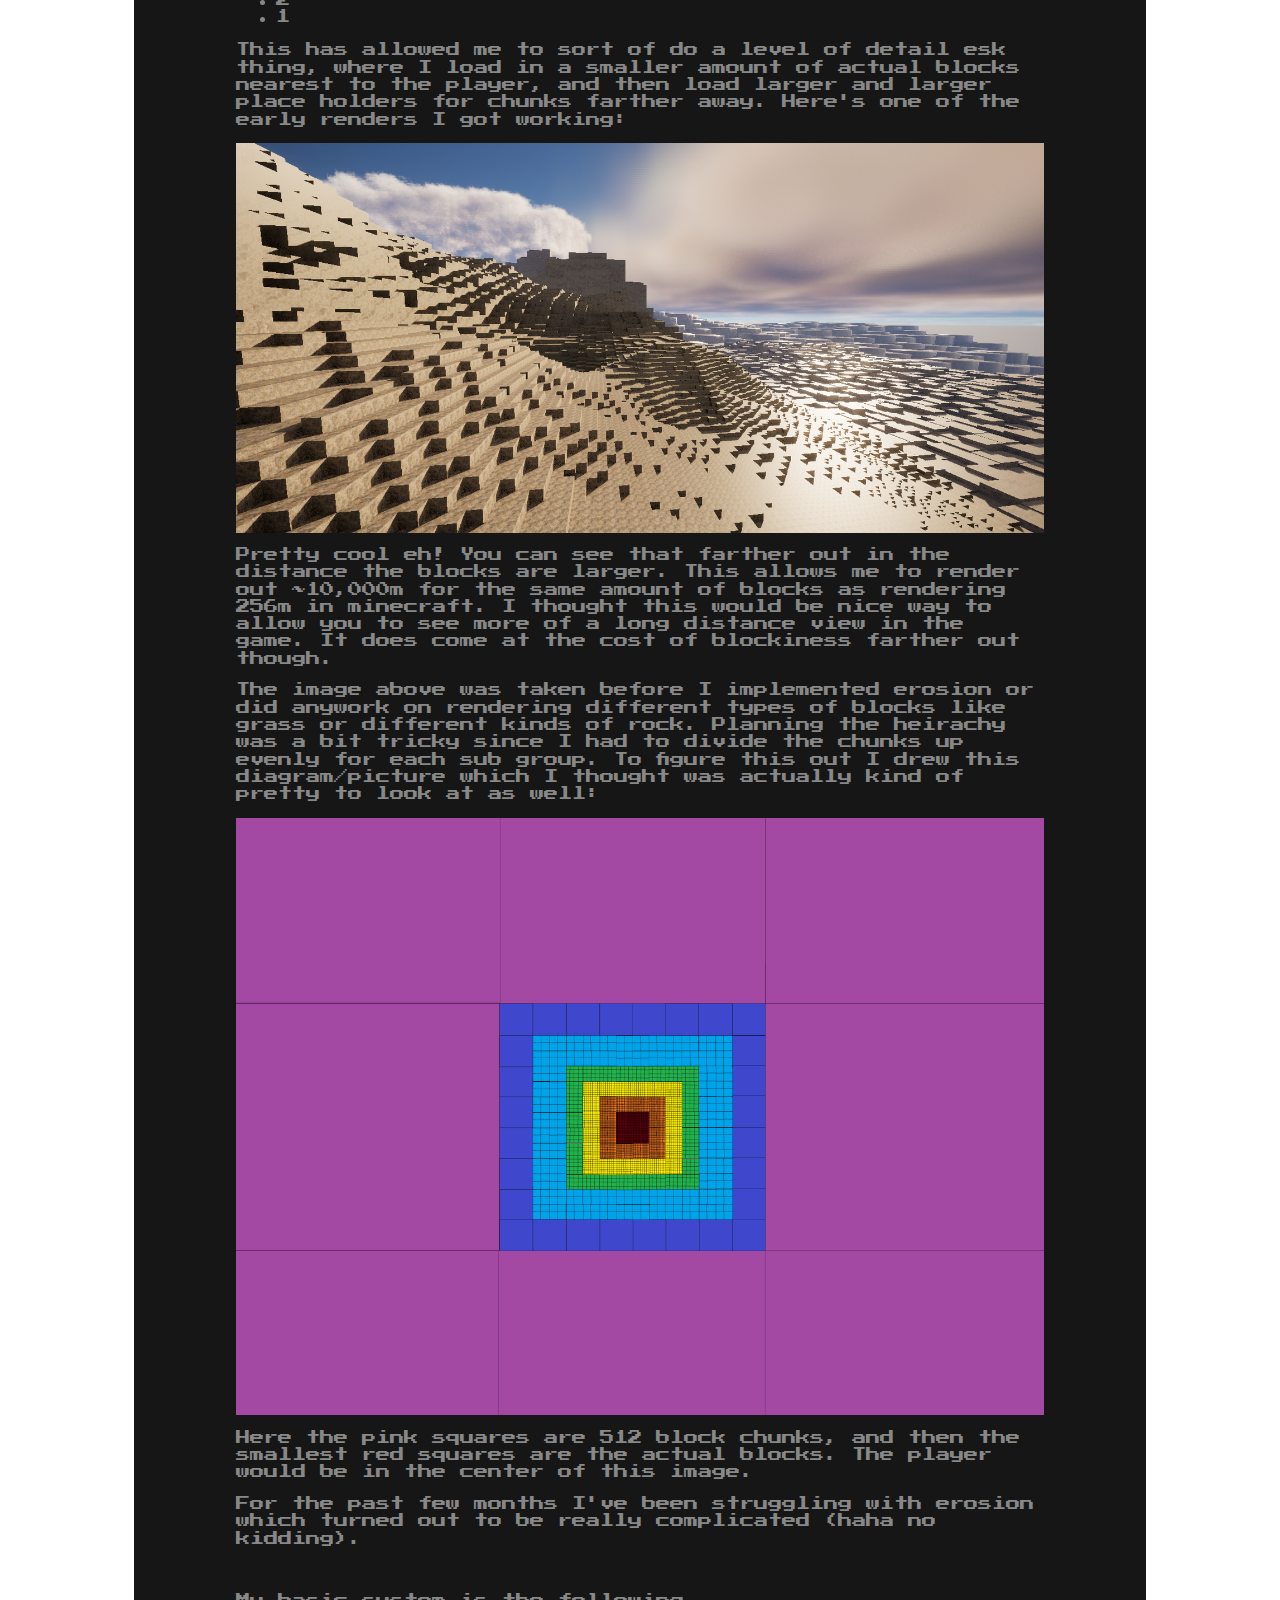
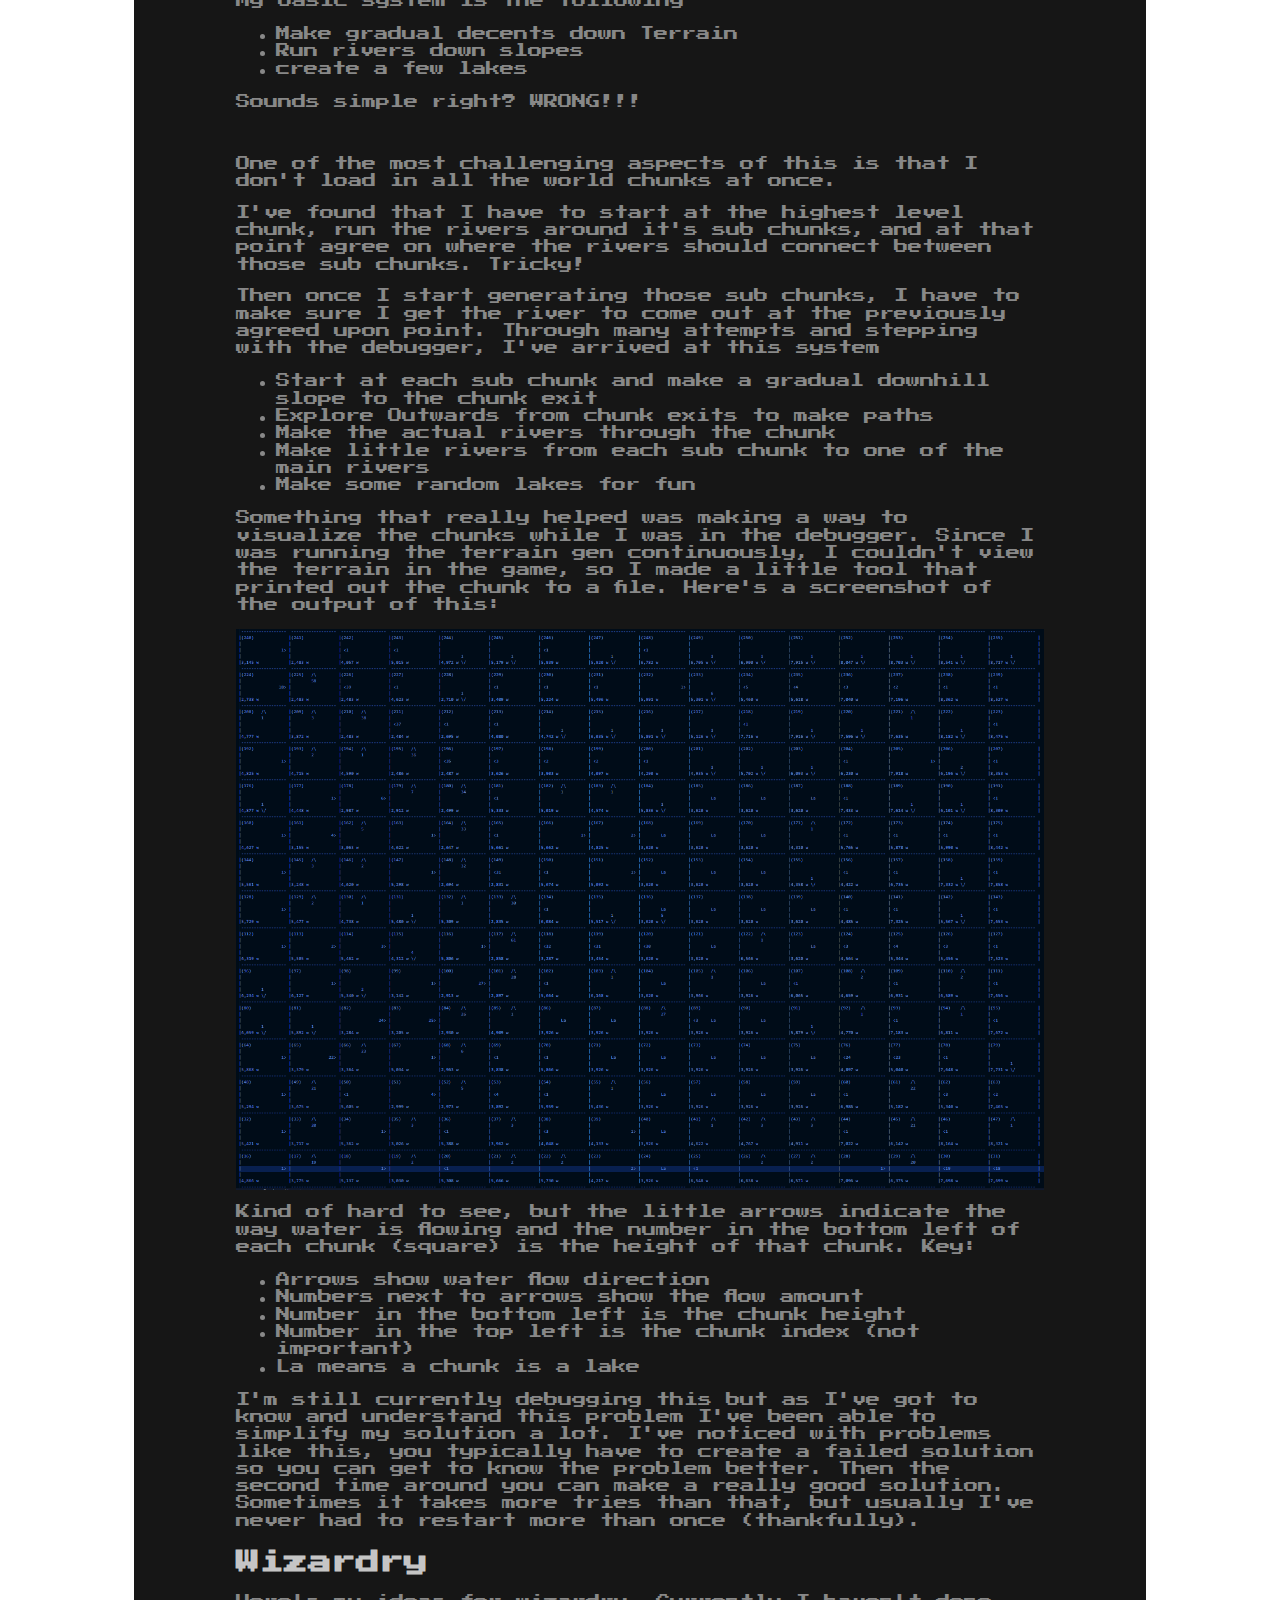
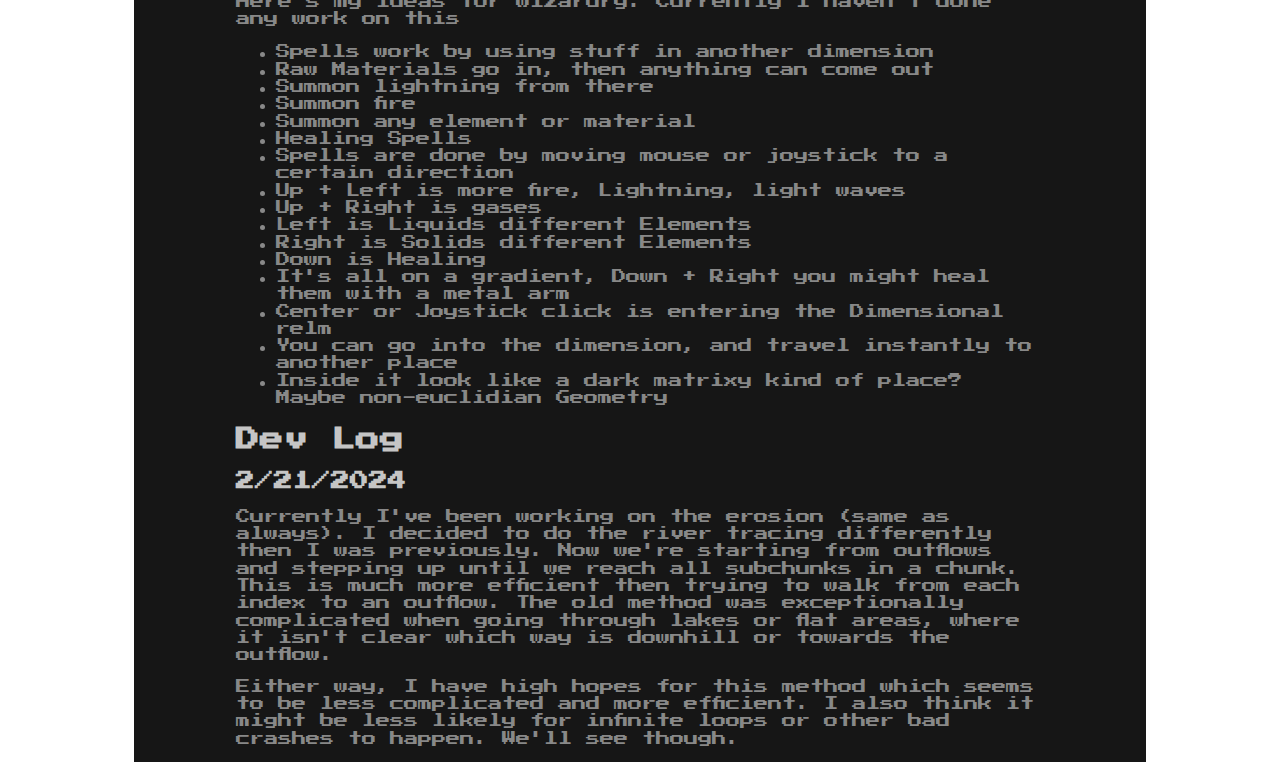
==== commit abbbb771: "Added idea" ====
--- a/pages/game_dev/pages/manyworlds.html
+++ b/pages/game_dev/pages/manyworlds.html
@@ -74,6 +74,7 @@
                             <li class="text">Stealing with Consequences</li>
                             <li class="text">Alien Wars</li>
                             <li class="text">Cooking and Potion Making</li>
+                            <li class="text">Hungar Increases Carrying Capacity (Also makes you larger or thinner)</li>
                         </ul>
                         <p class="text">
                             Eventually I'd also like to have multiplayer. With that I'd like to have these features
